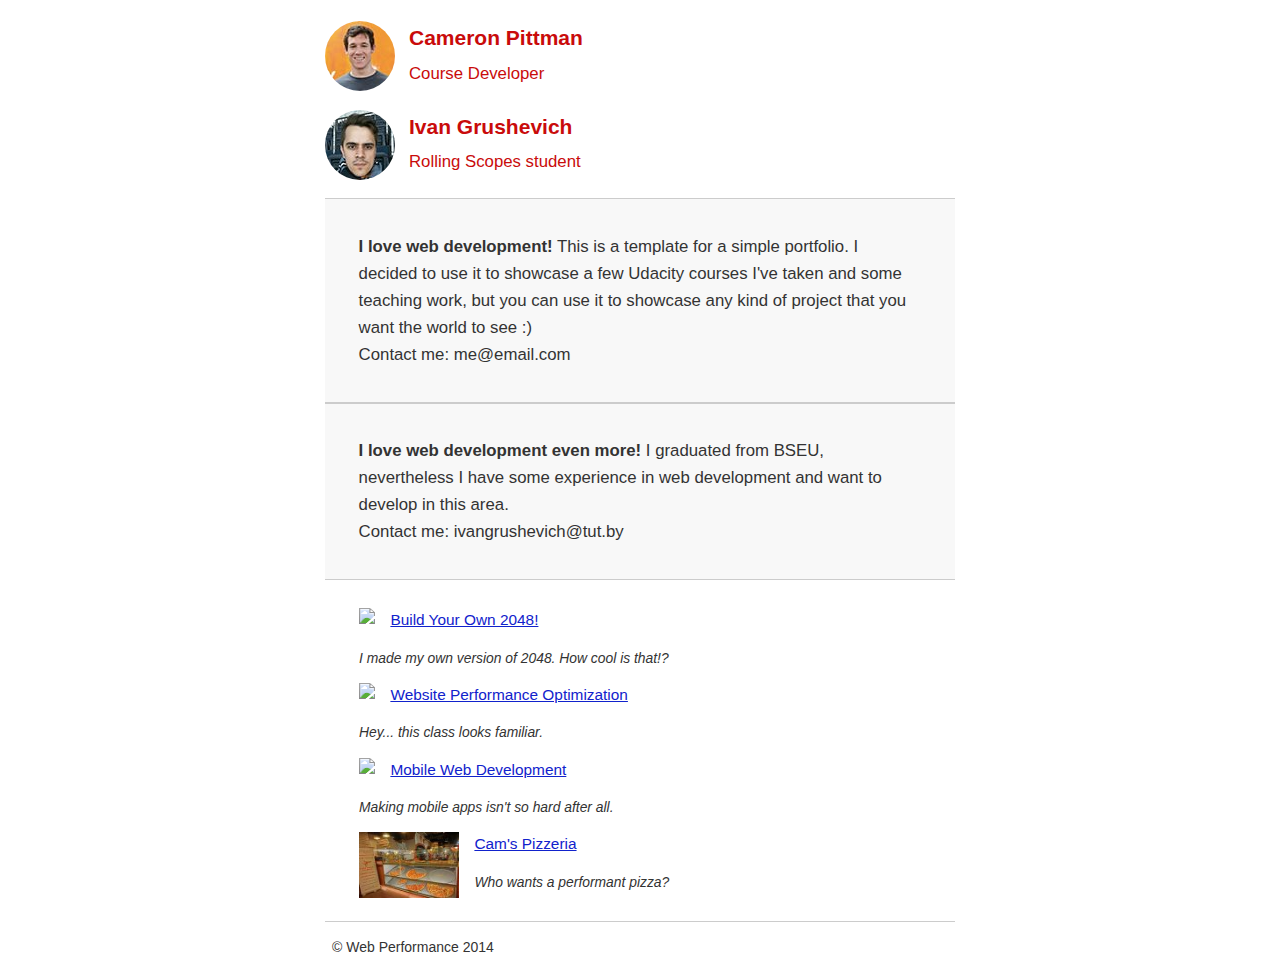
==== index.html @ fd6fe849 "Revert "make some images local, optimize images"" ====
<!DOCTYPE html>
<html lang="en">
  <head>
    <meta charset="utf-8">
    <meta name="viewport" content="width=device-width, initial-scale=1">
    <meta name="description" content=" FILL ME IN ">
    <meta name="author" content=" FILL ME IN ">
    <title>Portfolio</title>
    <style>
      html {
        font-size: 100%;
        overflow-y: scroll;
        -webkit-tap-highlight-color: rgba(0,0,0,0);
        -ms-text-size-adjust: 100%;
        -webkit-text-size-adjust: none;
      }
      body { margin: 0; font-size: 14px; line-height: 1.61; font-weight: 400; }
      body, button, input, select, textarea { font-family: 'Open Sans', sans-serif; color: #333; }

      a { color: #12C; }
      a:visited { color: #61C; }
      a:focus { outline: thin dotted; }
      a:hover, a:active { color: #c00; outline: 0; }

      b, strong { font-weight: bold; }
      pre, code { font-family: monospace, monospace; font-size: 1em; }
      ul, ol { margin: 1em 0; padding: 0 0 0 20px; }
      img { border: 0; max-width: 100%; }

      body { background: #fff; }
      header, footer, .container { max-width: 45em; margin: 0 auto; }

      header { padding: 0 0.5em; color: #C90B0B; }
      header img { border-radius: 40px; float: left; }
      header p { font-size:1.5em; font-weight: bold; padding-left: 4em;}
      header p span { font-size: 0.8em; font-weight: normal;}

      .hero { padding: 2em; background-color: #f8f8f8; font-size:1.2em;
        border-bottom: 1px solid #ccc;
        border-top: 1px solid #ccc;
      }

      .content { padding: 1em 1em; }
      .content li { list-style-type: none; font-size: 1.1em;}
      li img { float:left; padding-right: 1em; }
      li p { font-size: 0.9em; font-style: italic; }

      footer {
        padding: 0 0.5em;
        border-top: 1px solid #ccc;
      }
      footer span { float: right; font-style: italic; }

      /* Smartphones (portrait) */
      @media only screen and (max-width: 480px) {
        body { font-size: 12px;}
        header p { padding-left: 4.5em;}
      }
    </style>
    <link href="css/print.css" rel="stylesheet" media="print">

    <script src="http://www.google-analytics.com/analytics.js" async></script>
    <script src="js/perfmatters.js" async></script>
  </head>

  <body>
    <header>
      <a href="/"><img src="img/profilepic.jpg"></a>
      <p>Cameron Pittman<br><span>Course Developer</span></p>
      <a href="https://vk.com/ivan.grushevich"><img src="img/profilepic-me.jpg"></a>
      <p>Ivan Grushevich<br><span>Rolling Scopes student</span></p>
    </header>

    <div class="container">
      <div class="hero">
        <strong>I love web development!</strong> This is a template for a simple portfolio. I decided to use it to showcase a few Udacity courses I've taken and some teaching work, but you can use it to showcase any kind of project that you want the world to see :) <br> Contact me: me@email.com
      </div>
      <div class="hero">
        <strong>I love web development even more!</strong> I graduated from BSEU, nevertheless I have some experience in web development and want to develop in this area. <br> Contact me: ivangrushevich@tut.by
      </div>

      <div class="content">
        <ul>
          <li>
            <img src="https://lh4.ggpht.com/kJEnfqhPvtm4m3EneSZ4fWYGS8lW4YNhEjk6zPkyrQaBUHc-2Y_ElDic99NHI0h-UBLXVbRCjFybFvrWxdk=s100">
            <a href="project-2048.html">Build Your Own 2048!</a>
            <p>I made my own version of 2048. How cool is that!?</p>
          </li>

          <li>
            <img src="https://lh6.ggpht.com/f_0W8h__3G99CWTjnMjD8BUKm7yp2-wJyApLtTwFoFtlal2ULf_JgHIsOQq2NiYfKOdMlXlMHDKNo5XVZLs=s100">
            <a href="project-webperf.html">Website Performance Optimization</a>
            <p>Hey... this class looks familiar.</p>
          </li>

          <li>
            <img src="https://lh5.ggpht.com/IKdCmTWn8a2nMhlwMYzryvzRN5CUZAOBr4tDrEAbszV7TIFe9pRAInA4kkYcgTXwrifJsBEsq1agTueuu-g=s100">
            <a href="project-mobile.html">Mobile Web Development</a>
            <p>Making mobile apps isn't so hard after all.</p>
          </li>

          <li>
            <img style="width: 100px;" src="img/pizzeria-small.jpg">
            <a href="views/pizza.html">Cam's Pizzeria</a>
            <p>Who wants a performant pizza?</p>
          </li>
        </ul>
      </div>

      <footer>
        <p>&copy; Web Performance 2014 <span id="crp-stats"></span></p>
      </footer>

      <script>
        (function(w,g){w['GoogleAnalyticsObject']=g;
        w[g]=w[g]||function(){(w[g].q=w[g].q||[]).push(arguments)};w[g].l=1*new Date();})(window,'ga');
  
        // Optional TODO: replace with your Google Analytics profile ID.
        ga('create', 'UA-XXXX-Y');
        ga('send', 'pageview');
      </script>

    </div>
  </body>
</html>
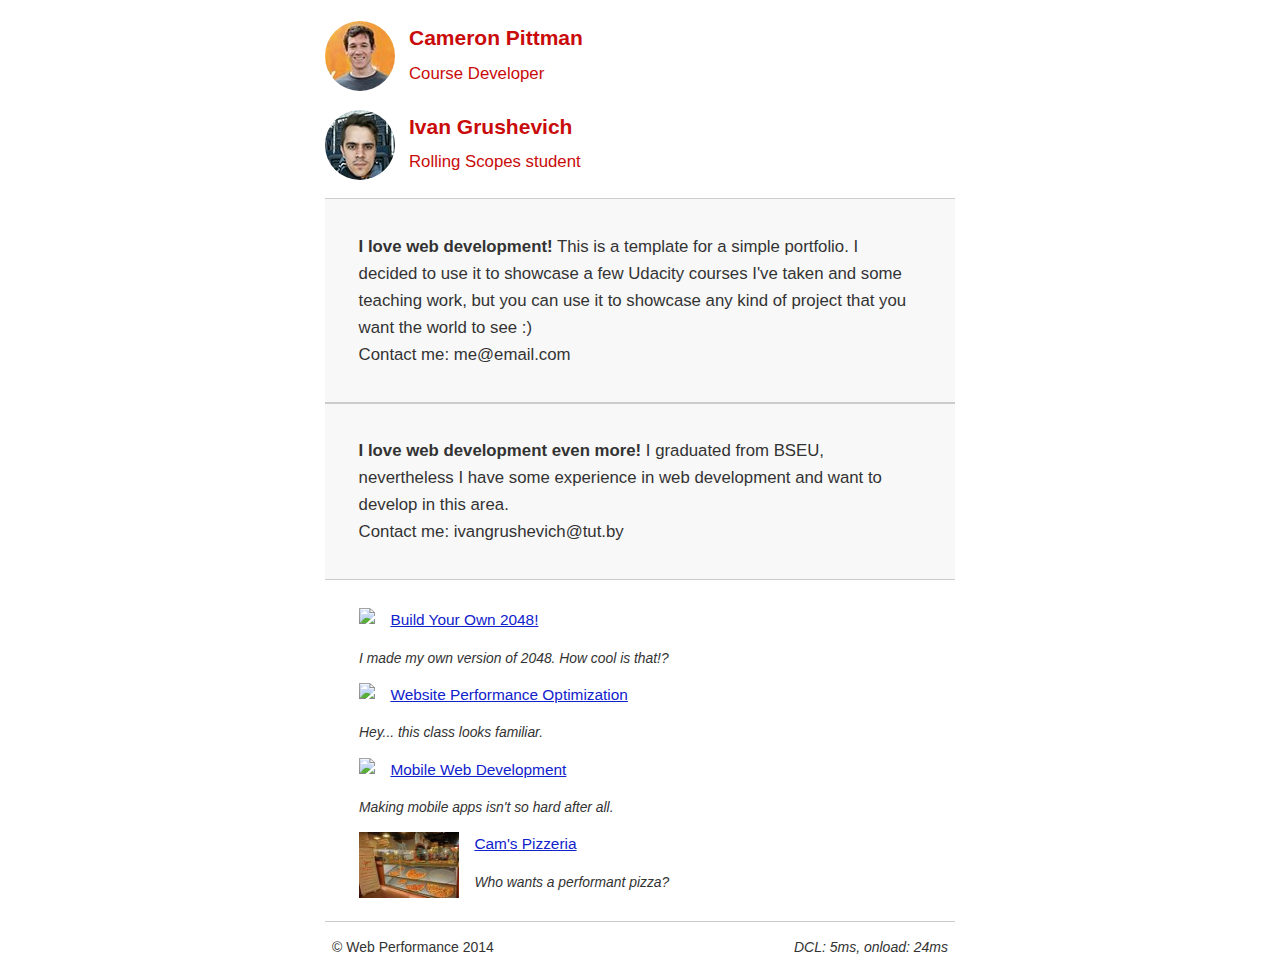
==== commit 07782b8d: "inline script" ====
--- a/index.html
+++ b/index.html
@@ -60,7 +60,6 @@
     <link href="css/print.css" rel="stylesheet" media="print">
 
     <script src="http://www.google-analytics.com/analytics.js" async></script>
-    <script src="js/perfmatters.js" async></script>
   </head>
 
   <body>
@@ -112,6 +111,18 @@
       </footer>
 
       <script>
+        function logCRP() {
+          var t = window.performance.timing,
+            dcl = t.domContentLoadedEventStart - t.domLoading,
+            complete = t.domComplete - t.domLoading;
+          var stats = document.getElementById("crp-stats");
+          stats.textContent = 'DCL: ' + dcl + 'ms, onload: ' + complete + 'ms';
+        }
+
+        window.addEventListener("load", function(event) {
+          logCRP();
+        });
+
         (function(w,g){w['GoogleAnalyticsObject']=g;
         w[g]=w[g]||function(){(w[g].q=w[g].q||[]).push(arguments)};w[g].l=1*new Date();})(window,'ga');
   
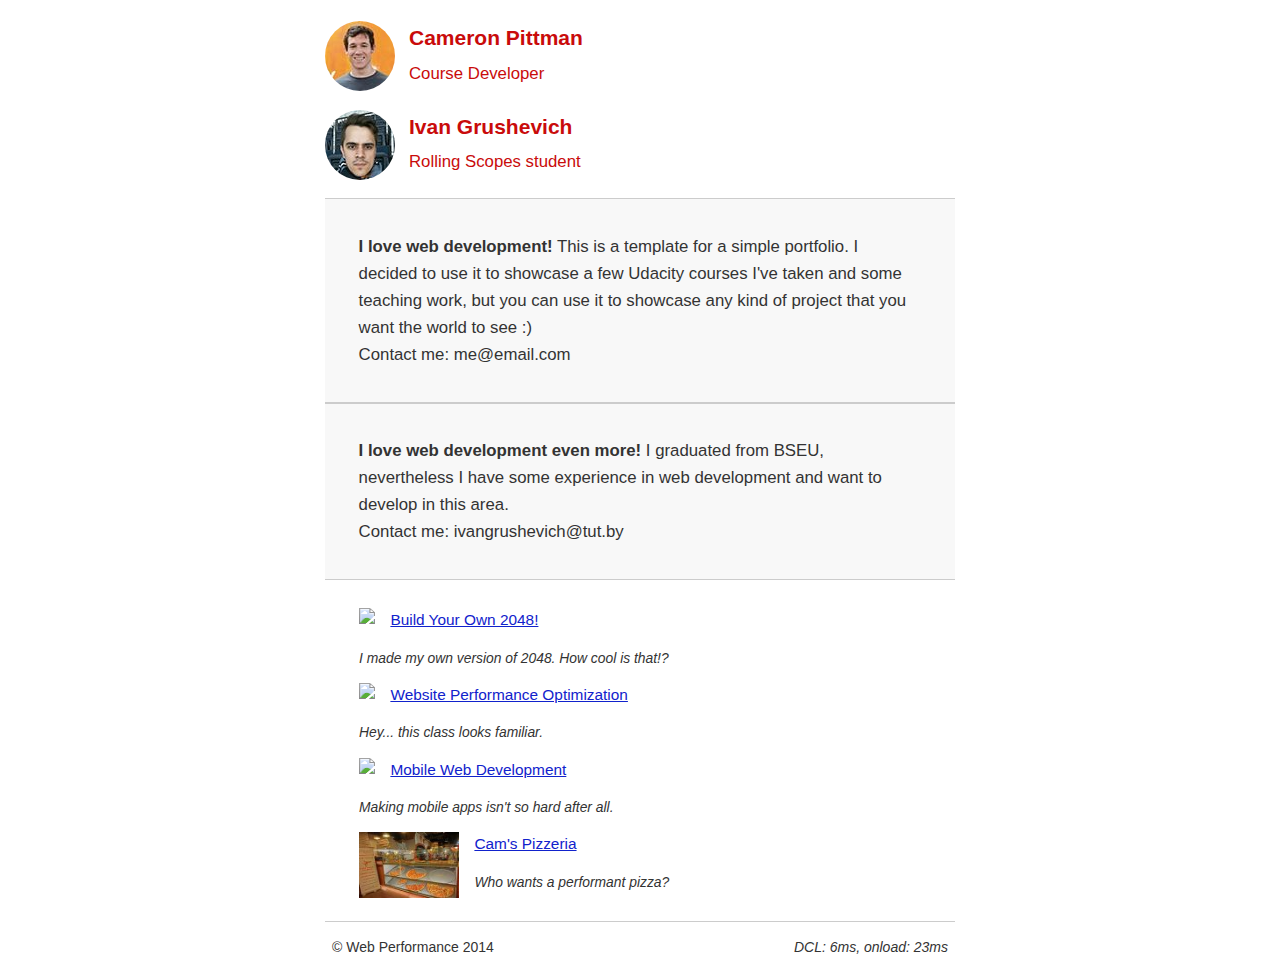
==== commit 1549a327: "Revert "inline script"" ====
--- a/index.html
+++ b/index.html
@@ -60,6 +60,7 @@
     <link href="css/print.css" rel="stylesheet" media="print">
 
     <script src="http://www.google-analytics.com/analytics.js" async></script>
+    <script src="js/perfmatters.js" async></script>
   </head>
 
   <body>
@@ -111,18 +112,6 @@
       </footer>
 
       <script>
-        function logCRP() {
-          var t = window.performance.timing,
-            dcl = t.domContentLoadedEventStart - t.domLoading,
-            complete = t.domComplete - t.domLoading;
-          var stats = document.getElementById("crp-stats");
-          stats.textContent = 'DCL: ' + dcl + 'ms, onload: ' + complete + 'ms';
-        }
-
-        window.addEventListener("load", function(event) {
-          logCRP();
-        });
-
         (function(w,g){w['GoogleAnalyticsObject']=g;
         w[g]=w[g]||function(){(w[g].q=w[g].q||[]).push(arguments)};w[g].l=1*new Date();})(window,'ga');
   
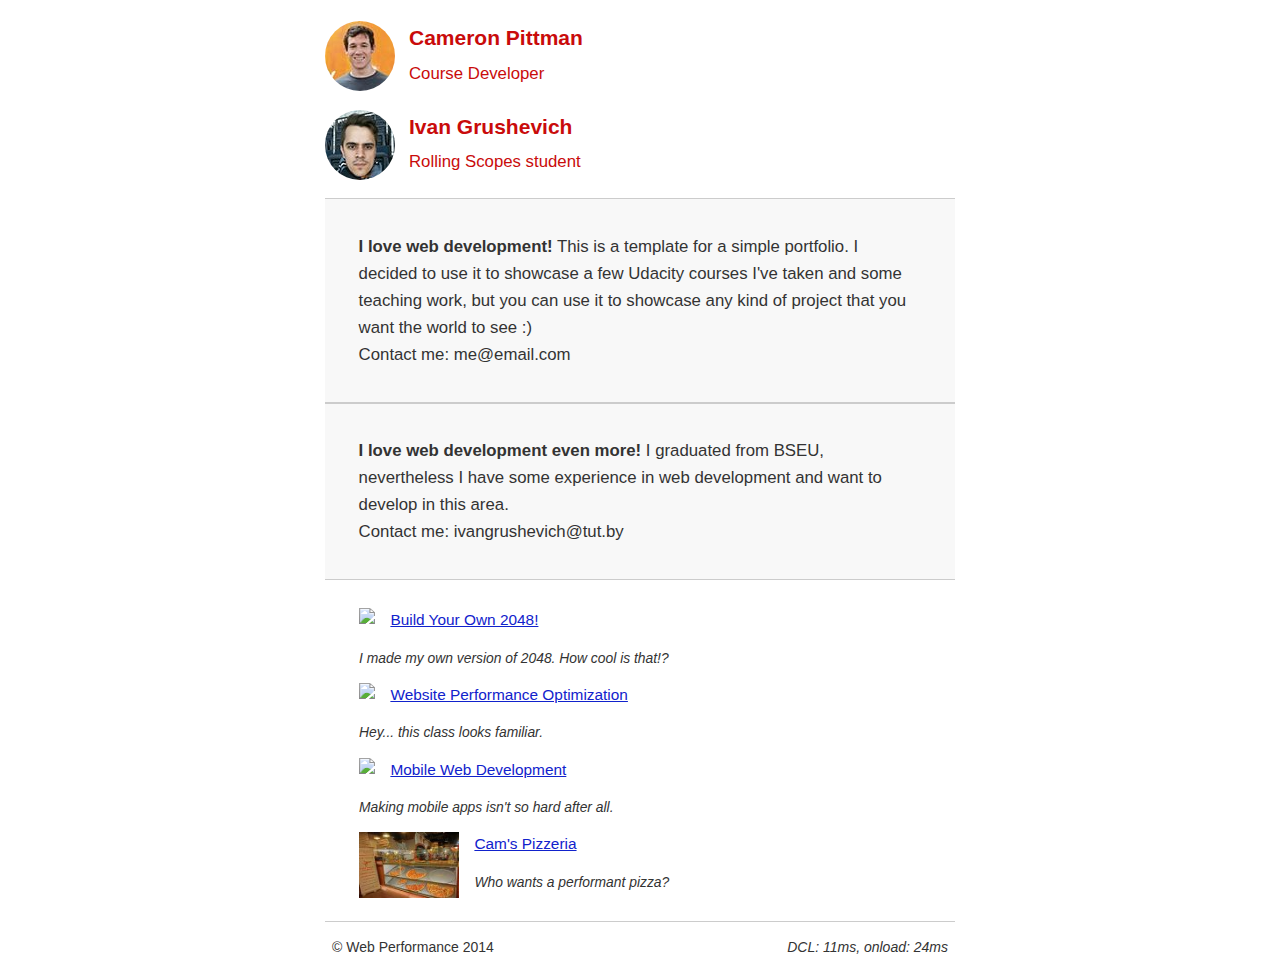
==== commit 7bc414f1: "add http-equiv" ====
--- a/index.html
+++ b/index.html
@@ -3,8 +3,9 @@
   <head>
     <meta charset="utf-8">
     <meta name="viewport" content="width=device-width, initial-scale=1">
-    <meta name="description" content=" FILL ME IN ">
-    <meta name="author" content=" FILL ME IN ">
+    <meta http-equiv="expires" content="Sat, 25 nov 2017">
+    <meta name="description" content="">
+    <meta name="author" content="Ivan Grushevich">
     <title>Portfolio</title>
     <style>
       html {
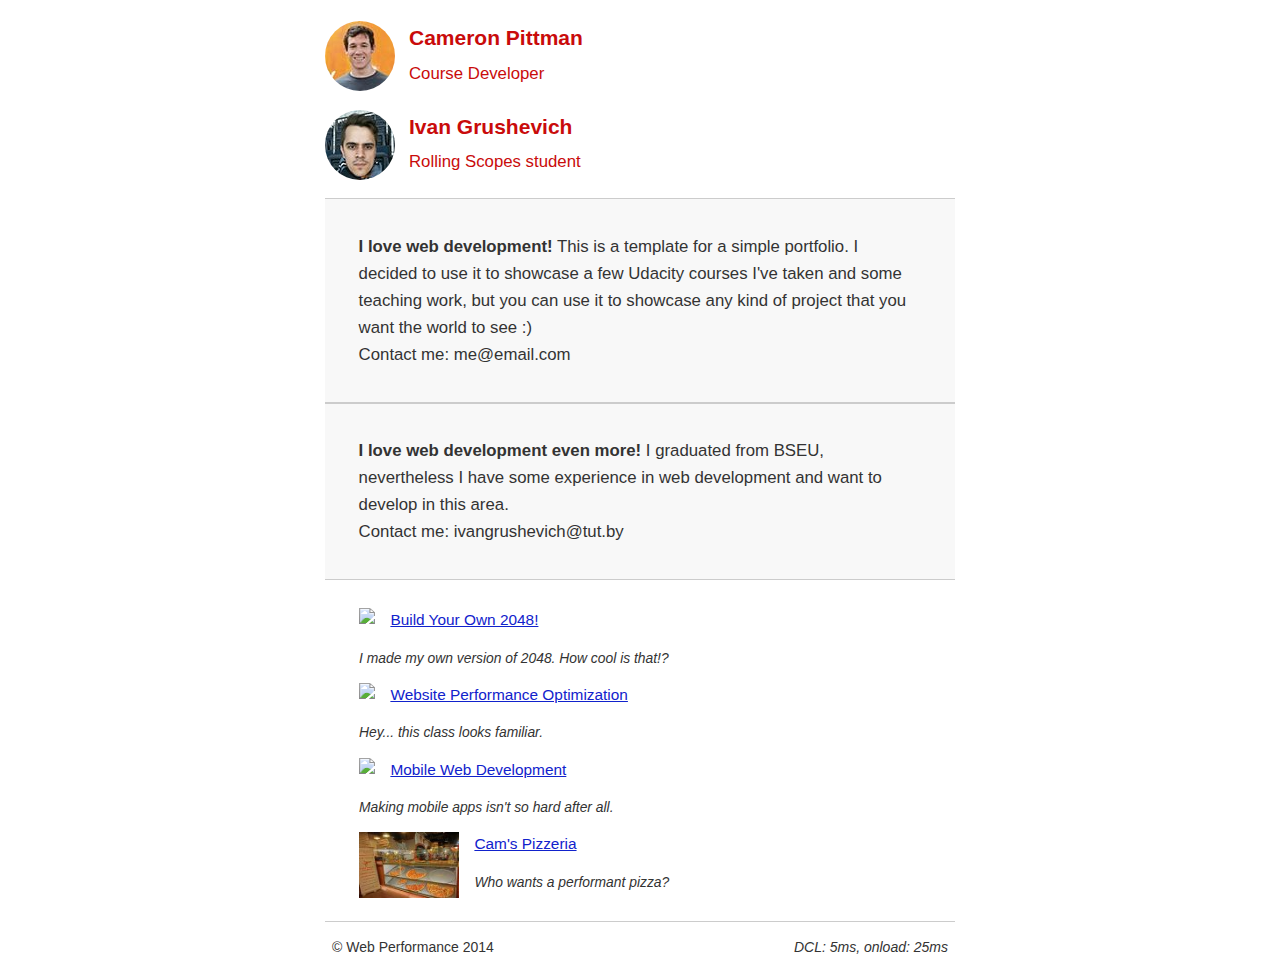
==== commit a61f5da2: "change http-equiv again" ====
--- a/index.html
+++ b/index.html
@@ -3,7 +3,7 @@
   <head>
     <meta charset="utf-8">
     <meta name="viewport" content="width=device-width, initial-scale=1">
-    <meta http-equiv="expires" content="Sat, 25 nov 2017">
+    <meta http-equiv="Cache-Control" content="max-age=600, must-revalidate">
     <meta name="description" content="">
     <meta name="author" content="Ivan Grushevich">
     <title>Portfolio</title>
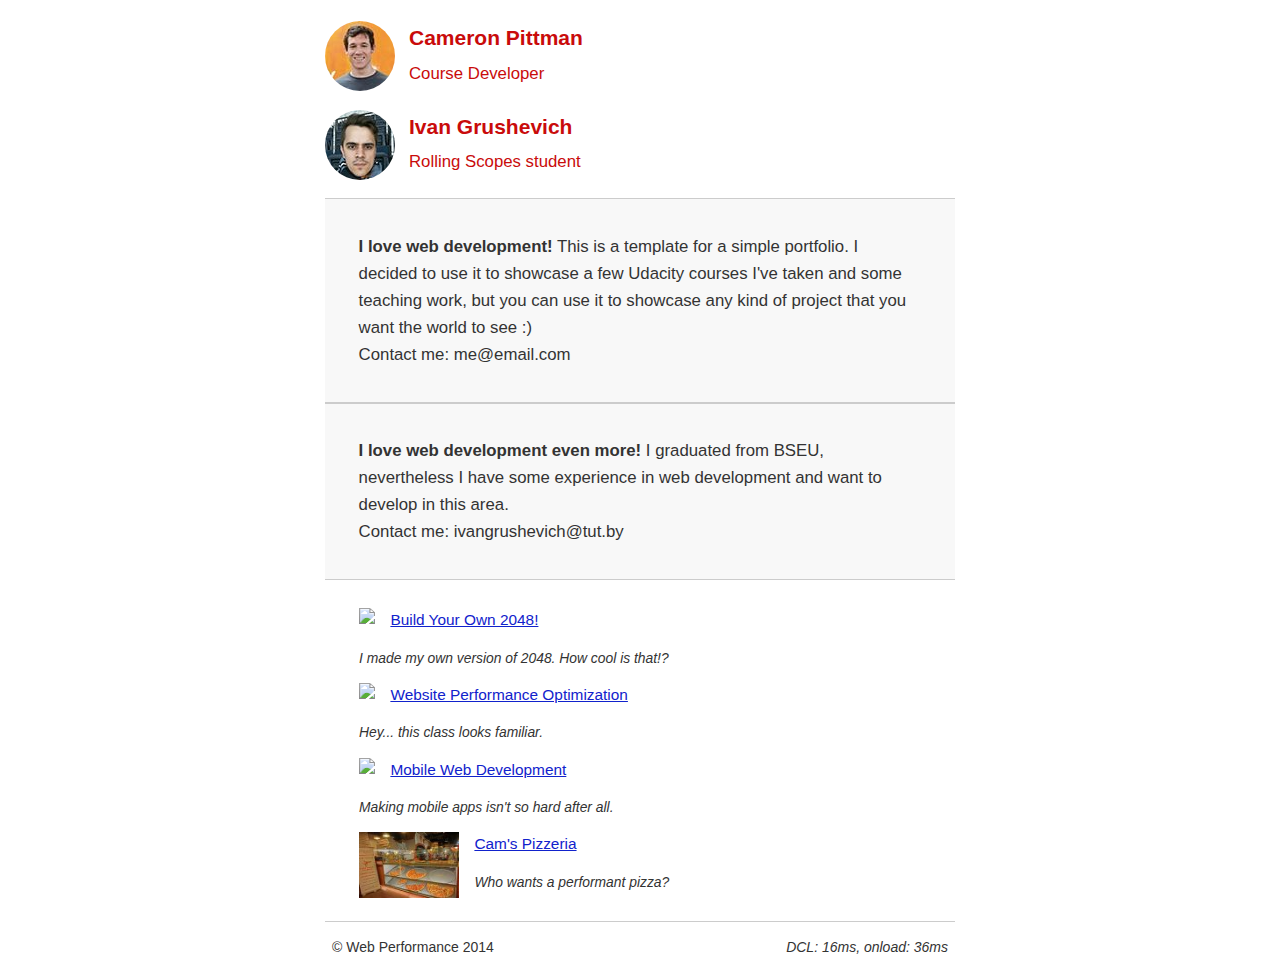
==== commit 5891be98: "change http-equiv again" ====
--- a/index.html
+++ b/index.html
@@ -3,7 +3,7 @@
   <head>
     <meta charset="utf-8">
     <meta name="viewport" content="width=device-width, initial-scale=1">
-    <meta http-equiv="Cache-Control" content="max-age=600, must-revalidate">
+    <meta http-equiv="Cache-Control" content="max-age=600">
     <meta name="description" content="">
     <meta name="author" content="Ivan Grushevich">
     <title>Portfolio</title>
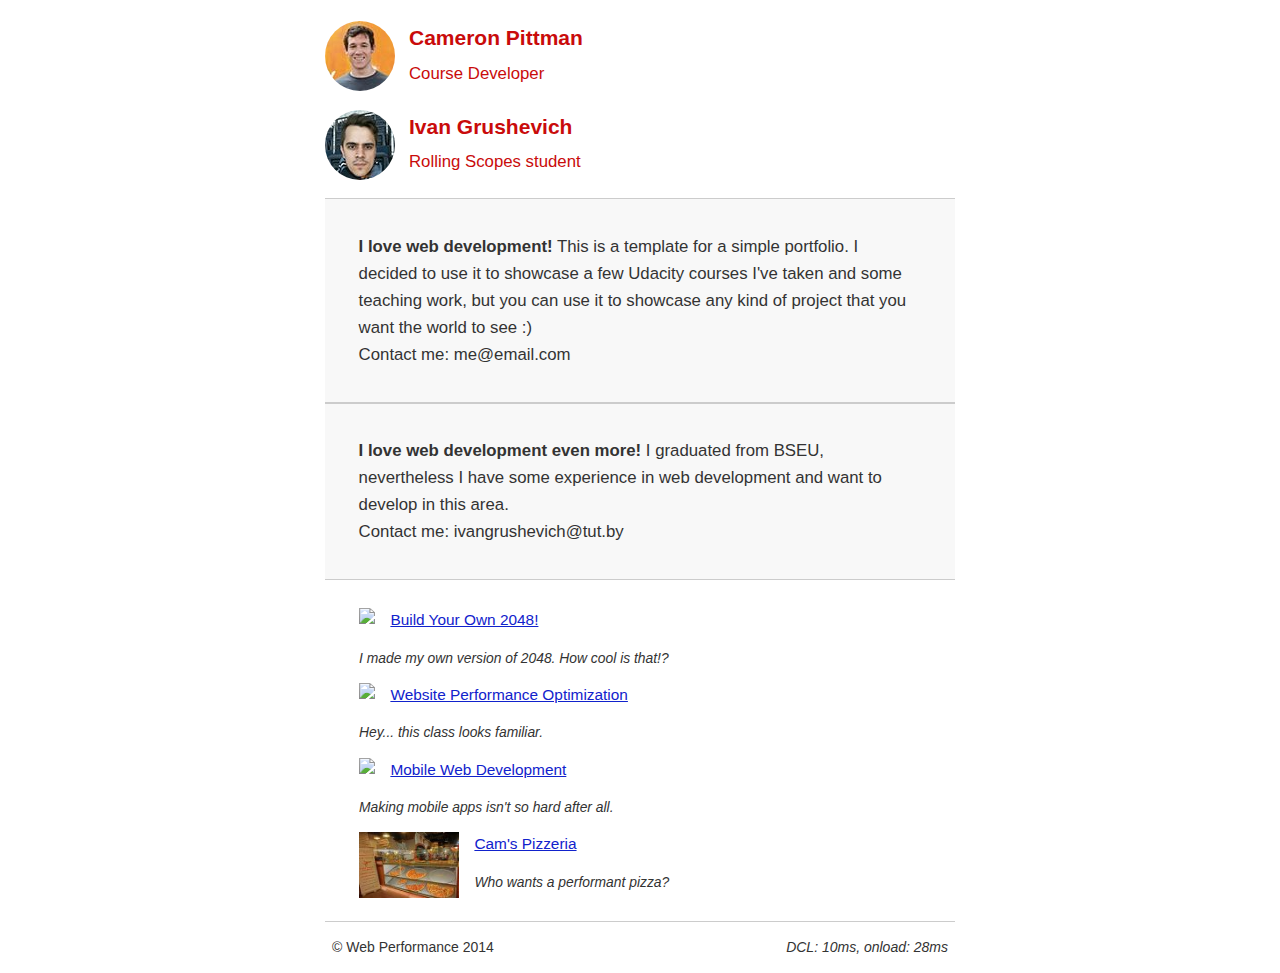
==== commit 8a831722: "inline script" ====
--- a/index.html
+++ b/index.html
@@ -3,8 +3,8 @@
   <head>
     <meta charset="utf-8">
     <meta name="viewport" content="width=device-width, initial-scale=1">
-    <meta http-equiv="Cache-Control" content="max-age=600">
-    <meta name="description" content="">
+    <meta http-equiv="Expires" content="600">
+    <meta name="description" content="Ivan Grushevich portfolio">
     <meta name="author" content="Ivan Grushevich">
     <title>Portfolio</title>
     <style>
@@ -59,9 +59,7 @@
       }
     </style>
     <link href="css/print.css" rel="stylesheet" media="print">
-
     <script src="http://www.google-analytics.com/analytics.js" async></script>
-    <script src="js/perfmatters.js" async></script>
   </head>
 
   <body>
@@ -113,6 +111,17 @@
       </footer>
 
       <script>
+        function logCRP() {
+          var t = window.performance.timing,
+            dcl = t.domContentLoadedEventStart - t.domLoading,
+            complete = t.domComplete - t.domLoading;
+          var stats = document.getElementById("crp-stats");
+          stats.textContent = 'DCL: ' + dcl + 'ms, onload: ' + complete + 'ms';
+        }
+        window.addEventListener("load", function(event) {
+          logCRP();
+        });
+        
         (function(w,g){w['GoogleAnalyticsObject']=g;
         w[g]=w[g]||function(){(w[g].q=w[g].q||[]).push(arguments)};w[g].l=1*new Date();})(window,'ga');
   
@@ -120,7 +129,6 @@
         ga('create', 'UA-XXXX-Y');
         ga('send', 'pageview');
       </script>
-
     </div>
   </body>
 </html>
